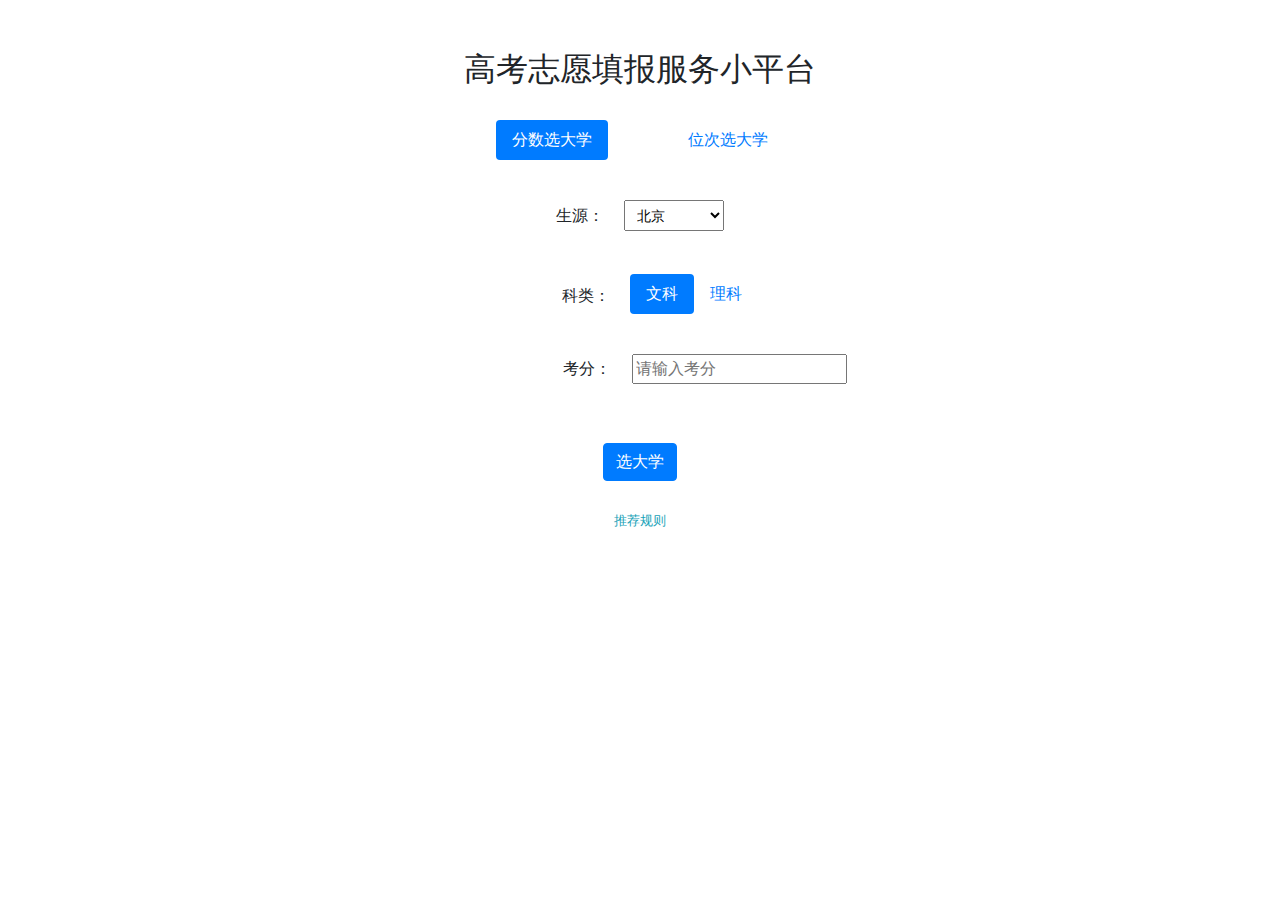
==== target/college/index.html @ 77469d26 "首页" ====
<!DOCTYPE html>
<html>
<head>
    <meta charset="utf-8">
    <meta name="viewport" content="width=device-width, initial-scale=1, shrink-to-fit=no" />
    <link rel="stylesheet" type="text/css" href="css/bootstrap.min.css" />
    <script src="js/jquery.js" type="text/javascript" charset="utf-8"></script>
    <script src="https://cdn.staticfile.org/popper.js/1.15.0/umd/popper.min.js"></script>
    <script src="js/bootstrap.min.js" type="text/javascript" charset="utf-8"></script>

    <title>index</title>
</head>
<body>
<script type="text/javascript">
    function check1(){
        if(document.getElementById('id1').value==0){
            alert('分数必填!');
            document.getElementById('id1').focus();
            return false;
        }
    }
    function check2(){
        if(document.getElementById('id2').value==0){
            alert('位次必填!');
            document.getElementById('id2').focus();
            return false;
        }
    }
</script>


<div class="container">
    <h2 class="text-center" style="margin-top: 50px;">高考志愿填报服务小平台</h2>
    <br>
    <!-- Nav pills -->
    <ul class="nav nav-pills justify-content-center" role="tablist">
        <li class="nav-item">
            <a class="nav-link active" data-toggle="pill" href="#grade">分数选大学</a>
        </li>
        <li class="nav-item">
            <a class="nav-link disabled invisible" data-toggle="pill" href="#">间隔</a>
        </li>
        <li class="nav-item">
            <a class="nav-link" data-toggle="pill" href="#rank">位次选大学</a>
        </li>
    </ul>


    <!-- Tab panes -->
    <div class="tab-content">
        <div id="grade" class="container tab-pane active text-center"><br>
            <div class="container mt-3" style="max-height: 100px;">
                <form>
                    <p class="custom-control-inline">生源：</p>
                    <select name="cars" class="custom-select-sm" style="width: 100px;">
                        <option selected>北京</option>
                        <option value="Runoob">天津</option>
                        <option value="Taobao">河北</option>
                        <option value="Taobao">山西</option>
                        <option value="Taobao">内蒙古</option>
                        <option value="Taobao">辽宁</option>
                        <option value="Taobao">吉林</option>
                        <option value="Taobao">黑龙江</option>
                        <option value="Taobao">上海</option>
                        <option value="Google">浙江</option>
                        <option value="Runoob">江苏</option>
                        <option value="Taobao">安徽</option>
                        <option value="Taobao">福建</option>
                        <option value="Taobao">江西</option>
                        <option value="Taobao">山东</option>
                        <option value="Taobao">河南</option>
                        <option value="Taobao">湖北</option>
                        <option value="Taobao">湖南</option>
                        <option value="Google">广东</option>
                        <option value="Runoob">广西</option>
                        <option value="Taobao">海南</option>
                        <option value="Taobao">重庆</option>
                        <option value="Taobao">四川</option>
                        <option value="Taobao">贵州</option>
                        <option value="Taobao">云南</option>
                        <option value="Taobao">西藏</option>
                        <option value="Taobao">陕西</option>
                        <option value="Taobao">甘肃</option>
                        <option value="Taobao">青海</option>
                        <option value="Google">宁夏</option>
                        <option value="Runoob">新疆</option>
                        <option value="Taobao">台湾</option>
                        <option value="Taobao">香港</option>
                        <option value="Taobao">澳门</option>

                    </select>
                </form>
            </div>


            <ul class="nav nav-pills justify-content-center" role="tablist" style="padding-left: 20px; margin-top: 30px;">
                <p style="margin-top: 10px;margin-left: 20px;">科类：</p>

                <li class="nav-item" style="margin-left: 20px">
                    <a class="nav-link active" data-toggle="pill" href="#">文科</a>
                </li>
                <li class="nav-item">
                    <a class="nav-link" data-toggle="pill" href="#">理科</a>
                </li>
            </ul>




            <div class="container" style="padding-left: 140px; margin-top: 30px;">
                <form>
                    <div class="form-group">
                        <p class="custom-control-inline" style="margin-left: 5px">考分：</p>
                        <input id="id1" type="text" onkeyup="this.value=this.value.replace(/\D/g,'')" placeholder="请输入考分">
                    </div>
                </form>
            </div>


            <div class="container text-center">
                <button type="button" class="btn btn-primary" style="margin-top: 30px;" onclick="check1()">选大学</button>
            </div>

            <div class="container" style="margin-top: 30px;font-size: smaller;" >
                <a href="#" class="text-info" data-toggle="modal" data-target="#myModal">推荐规则</a>
            </div>
            <!-- 模态框 -->
            <div class="modal fade" id="myModal">
                <div class="modal-dialog modal-lg">
                    <div class="modal-content">

                        <!-- 模态框头部 -->
                        <div class="modal-header">
                            <h4 class="modal-title">推荐规则</h4>
                            <button type="button" class="close" data-dismiss="modal">&times;</button>
                        </div>

                        <!-- 模态框主体 -->
                        <div class="modal-body">
                            <p>1、本查询系统的信息仅供参考，具体数据请以学校官网或考试院公布为准。</p>
                            <p>2、考生输入分数，系统将根据在当省招生的高校招生情况，推荐合适的高校；</p>
                            <p>3、本系统推荐的院校名单，仅供志愿参考。</p>
                        </div>

                        <!-- 模态框底部 -->
                        <div class="modal-footer">
                            <button type="button" class="btn btn-secondary" data-dismiss="modal">关闭</button>
                        </div>

                    </div>
                </div>
            </div>



        </div>




        <div id="rank" class="container tab-pane text-center"><br>
            <div class="container mt-3" style="max-height: 100px;">
                <form>
                    <p class="custom-control-inline">生源：</p>
                    <select name="cars" class="custom-select-sm" style="width: 100px;">
                        <option selected>北京</option>
                        <option value="Runoob">天津</option>
                        <option value="Taobao">河北</option>
                        <option value="Taobao">山西</option>
                        <option value="Taobao">内蒙古</option>
                        <option value="Taobao">辽宁</option>
                        <option value="Taobao">吉林</option>
                        <option value="Taobao">黑龙江</option>
                        <option value="Taobao">上海</option>
                        <option value="Google">浙江</option>
                        <option value="Runoob">江苏</option>
                        <option value="Taobao">安徽</option>
                        <option value="Taobao">福建</option>
                        <option value="Taobao">江西</option>
                        <option value="Taobao">山东</option>
                        <option value="Taobao">河南</option>
                        <option value="Taobao">湖北</option>
                        <option value="Taobao">湖南</option>
                        <option value="Google">广东</option>
                        <option value="Runoob">广西</option>
                        <option value="Taobao">海南</option>
                        <option value="Taobao">重庆</option>
                        <option value="Taobao">四川</option>
                        <option value="Taobao">贵州</option>
                        <option value="Taobao">云南</option>
                        <option value="Taobao">西藏</option>
                        <option value="Taobao">陕西</option>
                        <option value="Taobao">甘肃</option>
                        <option value="Taobao">青海</option>
                        <option value="Google">宁夏</option>
                        <option value="Runoob">新疆</option>
                        <option value="Taobao">台湾</option>
                        <option value="Taobao">香港</option>
                        <option value="Taobao">澳门</option>

                    </select>
                </form>
            </div>


            <ul class="nav nav-pills justify-content-center" role="tablist" style="padding-left: 20px; margin-top: 30px;">
                <p style="margin-top: 10px;margin-left: 20px;">科类：</p>

                <li class="nav-item" style="margin-left: 20px">
                    <a class="nav-link active" data-toggle="pill" href="#">文科</a>
                </li>
                <li class="nav-item">
                    <a class="nav-link" data-toggle="pill" href="#">理科</a>
                </li>
            </ul>




            <div class="container" style="padding-left: 140px; margin-top: 30px;">
                <form>
                    <div class="form-group">
                        <p class="custom-control-inline" style="margin-left: 5px">位次：</p>
                        <input id="id2" type="text" onkeyup="this.value=this.value.replace(/\D/g,'')" placeholder="请输入位次">
                    </div>
                </form>
            </div>



            <div class="container text-center">
                <button type="button" class="btn btn-primary" style="margin-top: 30px;" onclick="check2()">选大学</button>
            </div>

            <div class="container" style="margin-top: 30px;font-size: smaller;" >
                <a href="#" class="text-info" data-toggle="modal" data-target="#myModal2">推荐规则</a>
            </div>
            <!-- 模态框 -->
            <div class="modal fade" id="myModal2">
                <div class="modal-dialog modal-lg">
                    <div class="modal-content">

                        <!-- 模态框头部 -->
                        <div class="modal-header">
                            <h4 class="modal-title">推荐规则</h4>
                            <button type="button" class="close" data-dismiss="modal">&times;</button>
                        </div>

                        <!-- 模态框主体 -->
                        <div class="modal-body">
                            <p>1、本查询系统的信息仅供参考，具体数据请以学校官网或考试院公布为准。</p>
                            <p>2、考生输入分数，系统将根据在当省招生的高校招生情况，推荐合适的高校；</p>
                            <p>3、本系统推荐的院校名单，仅供志愿参考。</p>
                        </div>

                        <!-- 模态框底部 -->
                        <div class="modal-footer">
                            <button type="button" class="btn btn-secondary" data-dismiss="modal">关闭</button>
                        </div>

                    </div>
                </div>
            </div>



        </div>

        <!-- 				<div id="rank" class="container tab-pane fade"><br>

                        </div> -->






    </div>
</div>





</body>
</html>
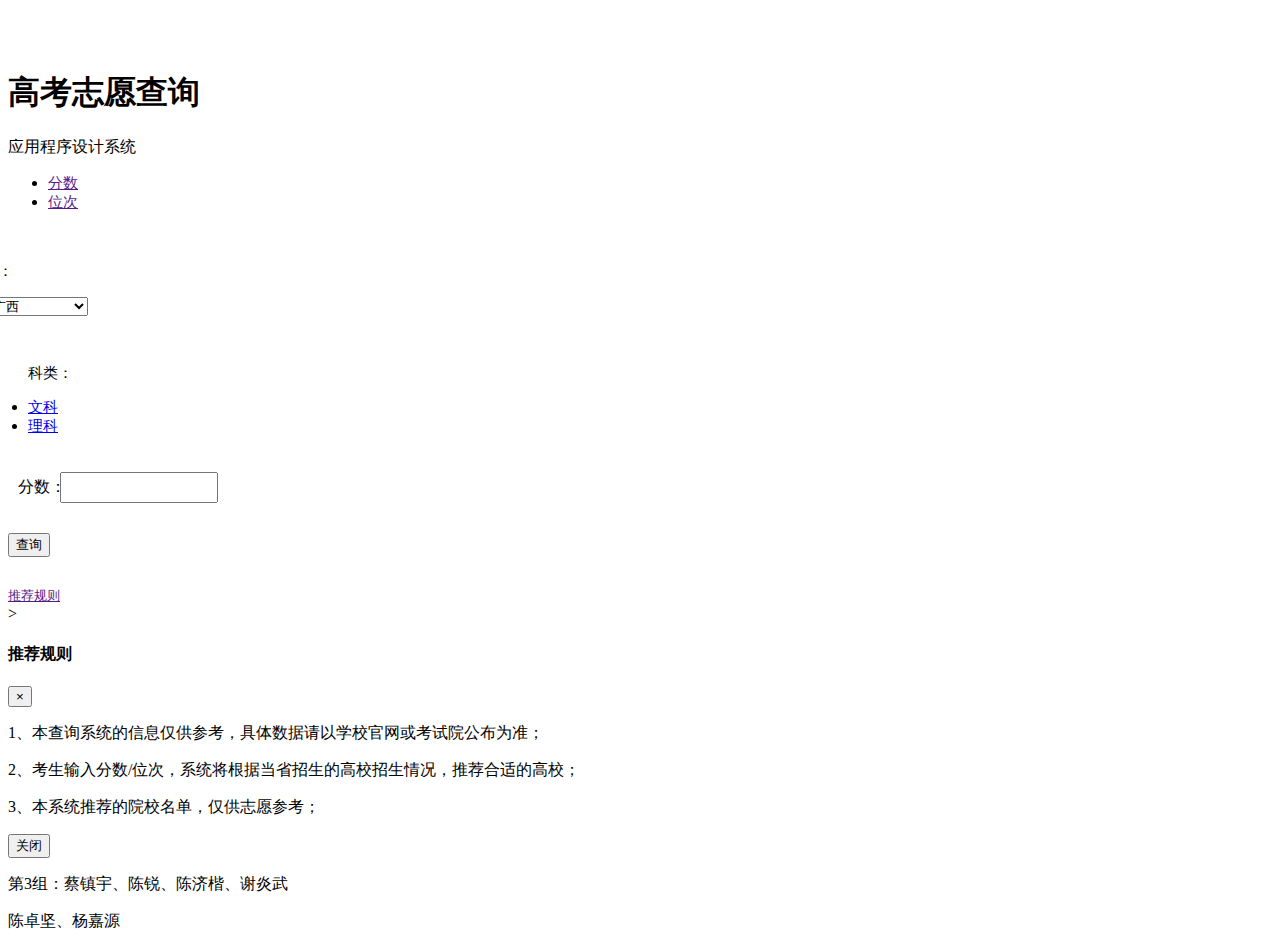
==== commit 326d2344: "1.0版" ====
--- a/target/college/index.html
+++ b/target/college/index.html
@@ -1,286 +1,206 @@
 <!DOCTYPE html>
-<html>
+<html lang="en">
 <head>
     <meta charset="utf-8">
     <meta name="viewport" content="width=device-width, initial-scale=1, shrink-to-fit=no" />
-    <link rel="stylesheet" type="text/css" href="css/bootstrap.min.css" />
-    <script src="js/jquery.js" type="text/javascript" charset="utf-8"></script>
-    <script src="https://cdn.staticfile.org/popper.js/1.15.0/umd/popper.min.js"></script>
-    <script src="js/bootstrap.min.js" type="text/javascript" charset="utf-8"></script>
-
-    <title>index</title>
+    <meta http-equiv="X-UA-Compatible" content="IE=edge">
+    <meta name="viewport" content="width=device-width, initial-scale=1">
+    <meta name="referrer" content="no-referrer">
+    <title>高考志愿查询</title>
+
+    <!-- load stylesheets -->
+    <link rel="stylesheet" href="http://fonts.googleapis.com/css?family=Open+Sans:300,400">   <!-- Google web font "Open Sans", https://fonts.google.com/ -->
+    <link rel="stylesheet" href="font-awesome-4.7.0/css/font-awesome.min.css">           <!-- Font Awesome, http://fontawesome.io/ -->
+    <link rel="stylesheet" href="css/bootstrap.min.css">                                 <!-- Bootstrap styles, https://getbootstrap.com/ -->
+    <link rel="stylesheet" href="css/tooplate-style.css">
+    <script src="./js/jquery.js" type="text/javascript" charset="utf-8"></script>
+    <script src="./js/bootstrap.min.js" type="text/javascript" charset="utf-8"></script>
+    <script type="text/javascript">
+        function scoreText(){
+            $("#textId").html("分数：");
+        }
+        function rankText(){
+            $("#textId").html("位次：");
+        }
+
+        function check(){
+            var qyr_type=$(".active").first().text();
+            var province=$(":selected").text();
+            var subject=$(".active").eq(-1).text();
+            var value=$("#scoreId").val();
+
+            var da={
+                "province":""+province,
+                "qyr_type":""+qyr_type,
+                "subject":""+subject,
+                "value":""+value
+            };
+            $.ajax({
+                type:"post",
+                url:"http://localhost:8080/api/qryCollege",
+                contentType:"application/json;charset=utf-8",
+                data:JSON.stringify(da),
+                dataType:"json",
+                success:function(resp){
+                    alert(resp.UNI_BSS_BODY.QRY_ACCT_INFO_RSP.RESP_DESC);
+
+                    strData='';
+                    for(var i=0;i<resp.UNI_BSS_BODY.QRY_ACCT_INFO_RSP.DATAS.length;i++){
+                        imgSrc=resp.UNI_BSS_BODY.QRY_ACCT_INFO_RSP.DATAS[i].imgSrc;
+                        colorData=resp.UNI_BSS_BODY.QRY_ACCT_INFO_RSP.DATAS[i].color;
+                        color='tm-button-'+colorData+'"';
+                        // colorData="pink";
+                        // color='tm-button-'+colorData+'"';
+
+
+                        url=resp.UNI_BSS_BODY.QRY_ACCT_INFO_RSP.DATAS[i].url;
+                        score=resp.UNI_BSS_BODY.QRY_ACCT_INFO_RSP.DATAS[i].da;
+                        collegeName=resp.UNI_BSS_BODY.QRY_ACCT_INFO_RSP.DATAS[i].collegeName;
+                        desc=resp.UNI_BSS_BODY.QRY_ACCT_INFO_RSP.DATAS[i].desc;
+
+                        str='<div class="row mb-5">\n' +
+                            '                        <div class="media tm-flexbox-ie-fix tm-width-ie-fix">\n' +
+                            '                            <div class="tm-media-img-container">\n' +
+                            '                                <div class="text-center pt-31 pb-31 tm-timeline-date '+color+'>'+score+'</div>\n' +
+                            '                                <img class="d-flex img-fluid" src="'+imgSrc+'" alt="Generic placeholder image">\n' +
+                            '                            </div>\n' +
+                            '                          \n' +
+                            '                            <div class="media-body tm-flexbox-ie-fix tm-width-ie-fix tm-bg-light-gray">\n' +
+                            '                                <div class="p-5">\n' +
+                            '                                    <h2 class="mb-4 mt-0 tm-blue-text tm-timeline-item-title">'+collegeName+'</h2>\n' +
+                            '                                    <p class="mb-4">\n' +
+                            '                                    '+desc+'\n' +
+                            '                                    </p>\n' +
+                            '                                \n' +
+                            '                                    <a href="'+url+'" class="btn btn-primary tm-button-rounded '+color+' tm-button-no-border tm-button-normal tm-button-timeline" target="_blank">Read More</a>\n' +
+                            '                                </div>                            \n' +
+                            '                            </div>\n' +
+                            '                        </div>\n' +
+                            '                    </div>';
+                            strData+=str;
+                    }
+                    $(".tm-main-content").html(strData);
+                },
+                error:function(err){
+                    alert(err);
+                }
+
+            })
+
+        }
+    </script>
+
+    <!-- HTML5 shim and Respond.js for IE8 support of HTML5 elements and media queries -->
+    <!-- WARNING: Respond.js doesn't work if you view the page via file:// -->
+    <!--[if lt IE 9]>
+    <script src="https://oss.maxcdn.com/html5shiv/3.7.2/html5shiv.min.js"></script>
+    <script src="https://oss.maxcdn.com/respond/1.4.2/respond.min.js"></script>
+    <![endif]-->
 </head>
+
 <body>
-<script type="text/javascript">
-    function check1(){
-        if(document.getElementById('id1').value==0){
-            alert('分数必填!');
-            document.getElementById('id1').focus();
-            return false;
-        }
-    }
-    function check2(){
-        if(document.getElementById('id2').value==0){
-            alert('位次必填!');
-            document.getElementById('id2').focus();
-            return false;
-        }
-    }
-</script>
-
-
-<div class="container">
-    <h2 class="text-center" style="margin-top: 50px;">高考志愿填报服务小平台</h2>
-    <br>
-    <!-- Nav pills -->
-    <ul class="nav nav-pills justify-content-center" role="tablist">
-        <li class="nav-item">
-            <a class="nav-link active" data-toggle="pill" href="#grade">分数选大学</a>
-        </li>
-        <li class="nav-item">
-            <a class="nav-link disabled invisible" data-toggle="pill" href="#">间隔</a>
-        </li>
-        <li class="nav-item">
-            <a class="nav-link" data-toggle="pill" href="#rank">位次选大学</a>
-        </li>
-    </ul>
-
-
-    <!-- Tab panes -->
-    <div class="tab-content">
-        <div id="grade" class="container tab-pane active text-center"><br>
-            <div class="container mt-3" style="max-height: 100px;">
-                <form>
-                    <p class="custom-control-inline">生源：</p>
-                    <select name="cars" class="custom-select-sm" style="width: 100px;">
-                        <option selected>北京</option>
-                        <option value="Runoob">天津</option>
-                        <option value="Taobao">河北</option>
-                        <option value="Taobao">山西</option>
-                        <option value="Taobao">内蒙古</option>
-                        <option value="Taobao">辽宁</option>
-                        <option value="Taobao">吉林</option>
-                        <option value="Taobao">黑龙江</option>
-                        <option value="Taobao">上海</option>
-                        <option value="Google">浙江</option>
-                        <option value="Runoob">江苏</option>
-                        <option value="Taobao">安徽</option>
-                        <option value="Taobao">福建</option>
-                        <option value="Taobao">江西</option>
-                        <option value="Taobao">山东</option>
-                        <option value="Taobao">河南</option>
-                        <option value="Taobao">湖北</option>
-                        <option value="Taobao">湖南</option>
-                        <option value="Google">广东</option>
-                        <option value="Runoob">广西</option>
-                        <option value="Taobao">海南</option>
-                        <option value="Taobao">重庆</option>
-                        <option value="Taobao">四川</option>
-                        <option value="Taobao">贵州</option>
-                        <option value="Taobao">云南</option>
-                        <option value="Taobao">西藏</option>
-                        <option value="Taobao">陕西</option>
-                        <option value="Taobao">甘肃</option>
-                        <option value="Taobao">青海</option>
-                        <option value="Google">宁夏</option>
-                        <option value="Runoob">新疆</option>
-                        <option value="Taobao">台湾</option>
-                        <option value="Taobao">香港</option>
-                        <option value="Taobao">澳门</option>
-
-                    </select>
-                </form>
-            </div>
-
-
-            <ul class="nav nav-pills justify-content-center" role="tablist" style="padding-left: 20px; margin-top: 30px;">
-                <p style="margin-top: 10px;margin-left: 20px;">科类：</p>
-
-                <li class="nav-item" style="margin-left: 20px">
-                    <a class="nav-link active" data-toggle="pill" href="#">文科</a>
-                </li>
-                <li class="nav-item">
-                    <a class="nav-link" data-toggle="pill" href="#">理科</a>
-                </li>
-            </ul>
-
-
-
-
-            <div class="container" style="padding-left: 140px; margin-top: 30px;">
-                <form>
-                    <div class="form-group">
-                        <p class="custom-control-inline" style="margin-left: 5px">考分：</p>
-                        <input id="id1" type="text" onkeyup="this.value=this.value.replace(/\D/g,'')" placeholder="请输入考分">
-                    </div>
-                </form>
-            </div>
-
-
-            <div class="container text-center">
-                <button type="button" class="btn btn-primary" style="margin-top: 30px;" onclick="check1()">选大学</button>
-            </div>
-
-            <div class="container" style="margin-top: 30px;font-size: smaller;" >
-                <a href="#" class="text-info" data-toggle="modal" data-target="#myModal">推荐规则</a>
-            </div>
-            <!-- 模态框 -->
-            <div class="modal fade" id="myModal">
-                <div class="modal-dialog modal-lg">
-                    <div class="modal-content">
-
-                        <!-- 模态框头部 -->
-                        <div class="modal-header">
-                            <h4 class="modal-title">推荐规则</h4>
-                            <button type="button" class="close" data-dismiss="modal">&times;</button>
+<div class="container-fluid">
+    <div class="tm-body">
+        <div class="tm-sidebar sticky">
+            <section id="welcome" class="tm-content-box tm-banner margin-b-15">
+                <div class="tm-banner-inner">
+                    <h1 style="padding-top:50px">高考志愿查询</h1>
+                    <p class="tm-banner-subtitle">应用程序设计系统</p>
+                </div>
+            </section>
+            <nav class="tm-main-nav">
+                <div>
+
+                    <ul class="nav nav-pills justify-content-center" role="tablist">
+                        <li class="nav-item" style="width:70px;">
+                            <a class="nav-link active" data-toggle="pill" href="" onclick="scoreText()"><text style="font-size:15px;">分数</text></a>
+                        </li>
+                        <li class="nav-item" style="width:70px;">
+                            <a class="nav-link" data-toggle="pill" href="" onclick="rankText()"><text style="font-size:15px;">位次</text></a>
+                        </li>
+                    </ul>
+
+
+                    <!-- Tab panes -->
+                    <div class="tab-content">
+                        <div id="grade" class="container tab-pane active text-center"><br>
+                            <div class="container mt-3" style="max-height: 100px;">
+                                <p class="custom-control-inline"><text style="font-size:15px;margin-left:-40px;">来源：</text></p>
+                                <select name="cars" class="custom-select-sm" style="width: 100px;margin-left:-20px;">
+                                    <option selected value="beijing">广西</option>
+                                    <option value="tianjin">天津</option>
+                                    <option value="hebei">河北</option>
+                                    <option value="shanxi">山西</option>
+                                    <option value="guangxi">北京</option>
+                                </select>
+                            </div>
+
+
+                            <ul class="nav nav-pills justify-content-center" role="tablist" style="padding-left: 20px; margin-top: 15px;">
+                                <text style="font-size:15px;margin-left:-40px;margin-top:10px"><p>科类：</p></text>
+                                <li class="nav-item">
+                                    <a class="nav-link active" data-toggle="pill" href="#"><text style="font-size:15px;">文科</text></a>
+                                </li>
+                                <li class="nav-item">
+                                    <a class="nav-link" data-toggle="pill" href="#"><text style="font-size:15px;">理科</text></a>
+                                </li>
+                            </ul>
+
+
+                            <div style="margin-top:15px;">
+                                <text id="textId" style="font-size:16px;margin-left:10px;">分数：</text>
+                                <input id="scoreId" type="text" maxlength="8" style="width:150px;height:25px;margin-top:20px;margin-left:-10px;" onkeyup="this.value=this.value.replace(/\D/g,'')">
+                            </div>
+
+
+                            <div class="container text-center">
+                                <button type="button" class="btn btn-primary  btn-block" style="margin-top: 30px;" onclick="check()"/>查询</button>
+                            </div>
+
+
+
+                            <div class="container" style="margin-top: 30px;font-size: smaller;" >
+                                <a href="" class="text-info" data-toggle="modal" data-target="#myModal">推荐规则</a>
+                            </div>
+
                         </div>
-
-                        <!-- 模态框主体 -->
-                        <div class="modal-body">
-                            <p>1、本查询系统的信息仅供参考，具体数据请以学校官网或考试院公布为准。</p>
-                            <p>2、考生输入分数，系统将根据在当省招生的高校招生情况，推荐合适的高校；</p>
-                            <p>3、本系统推荐的院校名单，仅供志愿参考。</p>
-                        </div>
-
-                        <!-- 模态框底部 -->
-                        <div class="modal-footer">
-                            <button type="button" class="btn btn-secondary" data-dismiss="modal">关闭</button>
-                        </div>
-
+                    </div>
+                </div>
+
+            </nav>
+        </div>>
+
+        <div class="modal fade" id="myModal">
+            <div class="modal-dialog modal-lg">
+                <div class="modal-content">
+
+                    <!-- 模态框头部 -->
+                    <div class="modal-header">
+                        <h4 class="modal-title">推荐规则</h4>
+                        <button type="button" class="close" data-dismiss="modal">&times;</button>
+                    </div>
+
+                    <!-- 模态框主体 -->
+                    <div class="modal-body">
+                        <p>1、本查询系统的信息仅供参考，具体数据请以学校官网或考试院公布为准；</p>
+                        <p>2、考生输入分数/位次，系统将根据当省招生的高校招生情况，推荐合适的高校；</p>
+                        <p>3、本系统推荐的院校名单，仅供志愿参考；&nbsp;&nbsp;&nbsp;&nbsp;&nbsp;&nbsp;&nbsp;&nbsp;&nbsp;&nbsp;&nbsp;&nbsp;&nbsp;&nbsp;&nbsp;&nbsp;&nbsp;&nbsp;&nbsp;&nbsp;&nbsp;&nbsp;&nbsp;&nbsp;&nbsp;&nbsp;&nbsp;&nbsp;&nbsp;&nbsp;&nbsp;&nbsp;&nbsp;&nbsp;&nbsp;&nbsp;&nbsp;&nbsp;&nbsp;&nbsp;&nbsp;&nbsp;&nbsp;&nbsp;&nbsp;&nbsp;&nbsp;&nbsp;&nbsp;&nbsp;&nbsp;&nbsp;&nbsp;&nbsp;</p>
+                    </div>
+
+                    <!-- 模态框底部 -->
+                    <div class="modal-footer">
+                        <button type="button" class="btn btn-secondary" data-dismiss="modal">关闭</button>
                     </div>
                 </div>
             </div>
-
-
-
         </div>
-
-
-
-
-        <div id="rank" class="container tab-pane text-center"><br>
-            <div class="container mt-3" style="max-height: 100px;">
-                <form>
-                    <p class="custom-control-inline">生源：</p>
-                    <select name="cars" class="custom-select-sm" style="width: 100px;">
-                        <option selected>北京</option>
-                        <option value="Runoob">天津</option>
-                        <option value="Taobao">河北</option>
-                        <option value="Taobao">山西</option>
-                        <option value="Taobao">内蒙古</option>
-                        <option value="Taobao">辽宁</option>
-                        <option value="Taobao">吉林</option>
-                        <option value="Taobao">黑龙江</option>
-                        <option value="Taobao">上海</option>
-                        <option value="Google">浙江</option>
-                        <option value="Runoob">江苏</option>
-                        <option value="Taobao">安徽</option>
-                        <option value="Taobao">福建</option>
-                        <option value="Taobao">江西</option>
-                        <option value="Taobao">山东</option>
-                        <option value="Taobao">河南</option>
-                        <option value="Taobao">湖北</option>
-                        <option value="Taobao">湖南</option>
-                        <option value="Google">广东</option>
-                        <option value="Runoob">广西</option>
-                        <option value="Taobao">海南</option>
-                        <option value="Taobao">重庆</option>
-                        <option value="Taobao">四川</option>
-                        <option value="Taobao">贵州</option>
-                        <option value="Taobao">云南</option>
-                        <option value="Taobao">西藏</option>
-                        <option value="Taobao">陕西</option>
-                        <option value="Taobao">甘肃</option>
-                        <option value="Taobao">青海</option>
-                        <option value="Google">宁夏</option>
-                        <option value="Runoob">新疆</option>
-                        <option value="Taobao">台湾</option>
-                        <option value="Taobao">香港</option>
-                        <option value="Taobao">澳门</option>
-
-                    </select>
-                </form>
-            </div>
-
-
-            <ul class="nav nav-pills justify-content-center" role="tablist" style="padding-left: 20px; margin-top: 30px;">
-                <p style="margin-top: 10px;margin-left: 20px;">科类：</p>
-
-                <li class="nav-item" style="margin-left: 20px">
-                    <a class="nav-link active" data-toggle="pill" href="#">文科</a>
-                </li>
-                <li class="nav-item">
-                    <a class="nav-link" data-toggle="pill" href="#">理科</a>
-                </li>
-            </ul>
-
-
-
-
-            <div class="container" style="padding-left: 140px; margin-top: 30px;">
-                <form>
-                    <div class="form-group">
-                        <p class="custom-control-inline" style="margin-left: 5px">位次：</p>
-                        <input id="id2" type="text" onkeyup="this.value=this.value.replace(/\D/g,'')" placeholder="请输入位次">
-                    </div>
-                </form>
-            </div>
-
-
-
-            <div class="container text-center">
-                <button type="button" class="btn btn-primary" style="margin-top: 30px;" onclick="check2()">选大学</button>
-            </div>
-
-            <div class="container" style="margin-top: 30px;font-size: smaller;" >
-                <a href="#" class="text-info" data-toggle="modal" data-target="#myModal2">推荐规则</a>
-            </div>
-            <!-- 模态框 -->
-            <div class="modal fade" id="myModal2">
-                <div class="modal-dialog modal-lg">
-                    <div class="modal-content">
-
-                        <!-- 模态框头部 -->
-                        <div class="modal-header">
-                            <h4 class="modal-title">推荐规则</h4>
-                            <button type="button" class="close" data-dismiss="modal">&times;</button>
-                        </div>
-
-                        <!-- 模态框主体 -->
-                        <div class="modal-body">
-                            <p>1、本查询系统的信息仅供参考，具体数据请以学校官网或考试院公布为准。</p>
-                            <p>2、考生输入分数，系统将根据在当省招生的高校招生情况，推荐合适的高校；</p>
-                            <p>3、本系统推荐的院校名单，仅供志愿参考。</p>
-                        </div>
-
-                        <!-- 模态框底部 -->
-                        <div class="modal-footer">
-                            <button type="button" class="btn btn-secondary" data-dismiss="modal">关闭</button>
-                        </div>
-
-                    </div>
-                </div>
-            </div>
-
-
-
-        </div>
-
-        <!-- 				<div id="rank" class="container tab-pane fade"><br>
-
-                        </div> -->
-
-
-
-
-
-
+        <div class="tm-main-content"></div>
     </div>
+
+    <footer class="tm-footer text-right">
+        <p>第3组：蔡镇宇、陈锐、陈济楷、谢炎武</p>
+        <p>陈卓坚、杨嘉源</p>
+    </footer>
 </div>
-
-
-
-
-
 </body>
-</html>
+</html>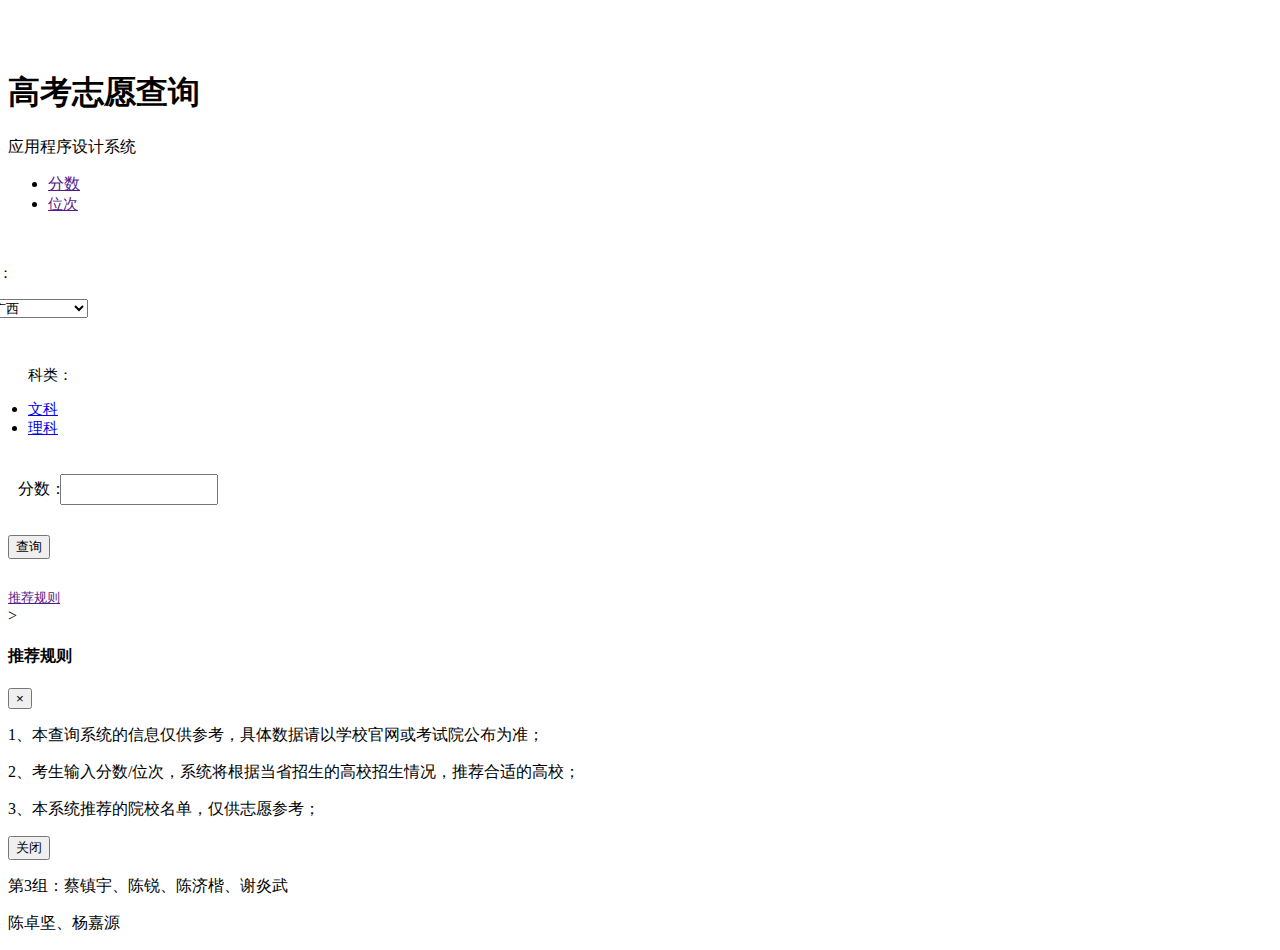
==== commit 379951de: "1.0版ajax相对地址" ====
--- a/target/college/index.html
+++ b/target/college/index.html
@@ -37,7 +37,7 @@
             };
             $.ajax({
                 type:"post",
-                url:"http://localhost:8080/api/qryCollege",
+                url:"/api/qryCollege",
                 contentType:"application/json;charset=utf-8",
                 data:JSON.stringify(da),
                 dataType:"json",
@@ -113,7 +113,7 @@
 
                     <ul class="nav nav-pills justify-content-center" role="tablist">
                         <li class="nav-item" style="width:70px;">
-                            <a class="nav-link active" data-toggle="pill" href="" onclick="scoreText()"><text style="font-size:15px;">分数</text></a>
+                            <a class="nav-link active" data-toggle="pill" href="" onclick="scoreText()"><text style="font-size:16px;">分数</text></a>
                         </li>
                         <li class="nav-item" style="width:70px;">
                             <a class="nav-link" data-toggle="pill" href="" onclick="rankText()"><text style="font-size:15px;">位次</text></a>
